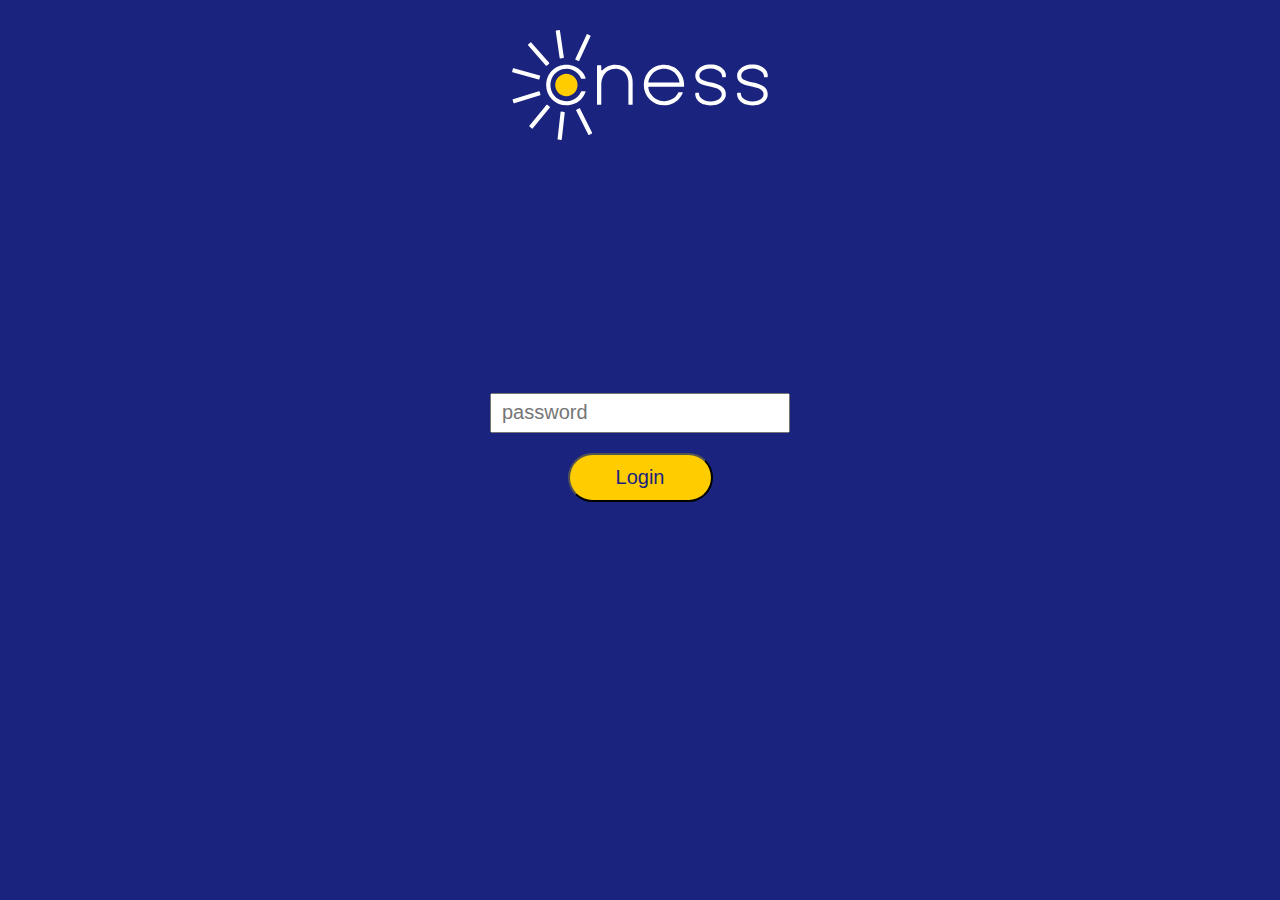
==== login.html @ 5ecab2da "updated design" ====
<html lang="en">
<head>
    <meta charset="UTF-8">
    <meta name="viewport" content="width=device-width, initial-scale=1.0">
    <title>CNESS - Login</title>
</head>
<body>
    <script  src="https://code.jquery.com/jquery-3.7.1.min.js" integrity="sha256-/JqT3SQfawRcv/BIHPThkBvs0OEvtFFmqPF/lYI/Cxo=" crossorigin="anonymous"></script>
    <div class="logo-container">
        <a href="./"><img src="./assets/images/cness-white-svg.svg" alt=""></a>
    </div>
   
    <section class="home login-section">
        <div class="coming-soon-logo">
           
            <form action="">
                <div><input type="password" placeholder="password" class="form-input" name="password" id="password"></div>
                <div><button type="button" class="button-cta" id="submit-btn">Login</button></div>
            </form>
        </div>
    </section>
</body>

<style>
    @import url('https://fonts.googleapis.com/css2?family=Poppins:wght@400;500;600;700&display=swap');
    body {
        background-color: #1A237E;
        margin: 0;
        padding: 0;
        font-family: "Poppins", sans-serif;
        overflow-x: hidden;
       
    
    }
    
    .logo-container {
        display: flex;
        justify-content: center;
        padding-top: 30px;
    }
    .logo-container a {
        width: 20%;
        margin: 0 auto;
    }
    .logo-container a img{
        width: 100%;
    }
    section.login-section {
        display: flex;
        justify-content: center;
        align-items: center;
        height: 70vh;
        text-align: center;
        position: relative;
    }
    section.login-section img{
        width: 50%;
    }
    .coming-soon-text {
        color: #fff;
        font-size: 49px;
        line-height: 60px;
        font-weight: 600;
        padding-top: 30px;
    }
    .button-cta {
        background: #FFCC00;
        border-radius: 32px;
        min-height: 49px;
        font-size: 20px;
        font-weight: 500;
        line-height: 30px;
        text-align: center;
        text-decoration: none;
        width: 145px;
        display: flex;
        align-items: center;
        justify-content: space-around;
        margin: 0 auto;
        color: #1A237E;
        cursor: pointer;
    }
    .login-wrapper {
        position: absolute;
        top: 5%;
        right: 5%;
    }
    input#password {
        width: 300px;
        height: 40px;
        font-size: 20px;
        padding: 10px;
        margin-bottom: 20px;
    }
</style>
<script>    
$("#submit-btn").click(function(){
    var password = $("#password").val();
    if(password!=""){
        if(password == "cness@0424"){
            // window.location.href="https://framer.com/projects/CNESS--VzJBC2pkFfa3UBO9HM5S-6sKYH";
            window.location.href="./home.html";
        }
        else {
            alert("wrong password");
        }
    }
    else {
        alert("Password is required");
    }
    
});

</script>
</html>
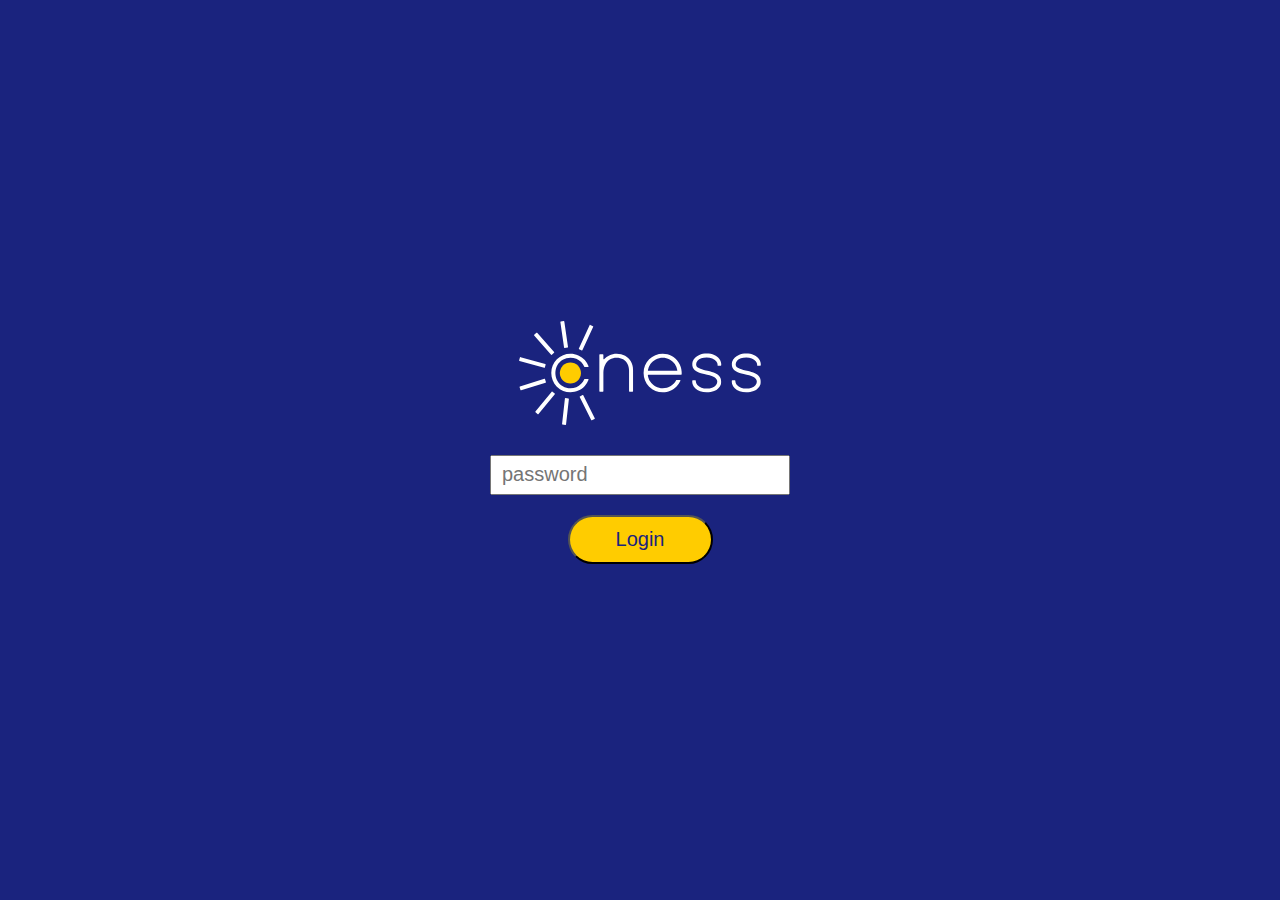
==== commit d7b32291: "updated links" ====
--- a/login.html
+++ b/login.html
@@ -6,13 +6,13 @@
 </head>
 <body>
     <script  src="https://code.jquery.com/jquery-3.7.1.min.js" integrity="sha256-/JqT3SQfawRcv/BIHPThkBvs0OEvtFFmqPF/lYI/Cxo=" crossorigin="anonymous"></script>
-    <div class="logo-container">
-        <a href="./"><img src="./assets/images/cness-white-svg.svg" alt=""></a>
-    </div>
+    
    
     <section class="home login-section">
         <div class="coming-soon-logo">
-           
+            <div class="logo-container">
+                <a href="./"><img src="./assets/images/cness-white-svg.svg" alt=""></a>
+            </div>
             <form action="">
                 <div><input type="password" placeholder="password" class="form-input" name="password" id="password"></div>
                 <div><button type="button" class="button-cta" id="submit-btn">Login</button></div>
@@ -34,9 +34,8 @@
     }
     
     .logo-container {
-        display: flex;
-        justify-content: center;
-        padding-top: 30px;
+      
+        padding-bottom: 30px;
     }
     .logo-container a {
         width: 20%;
@@ -49,7 +48,7 @@
         display: flex;
         justify-content: center;
         align-items: center;
-        height: 70vh;
+        height: 100vh;
         text-align: center;
         position: relative;
     }
